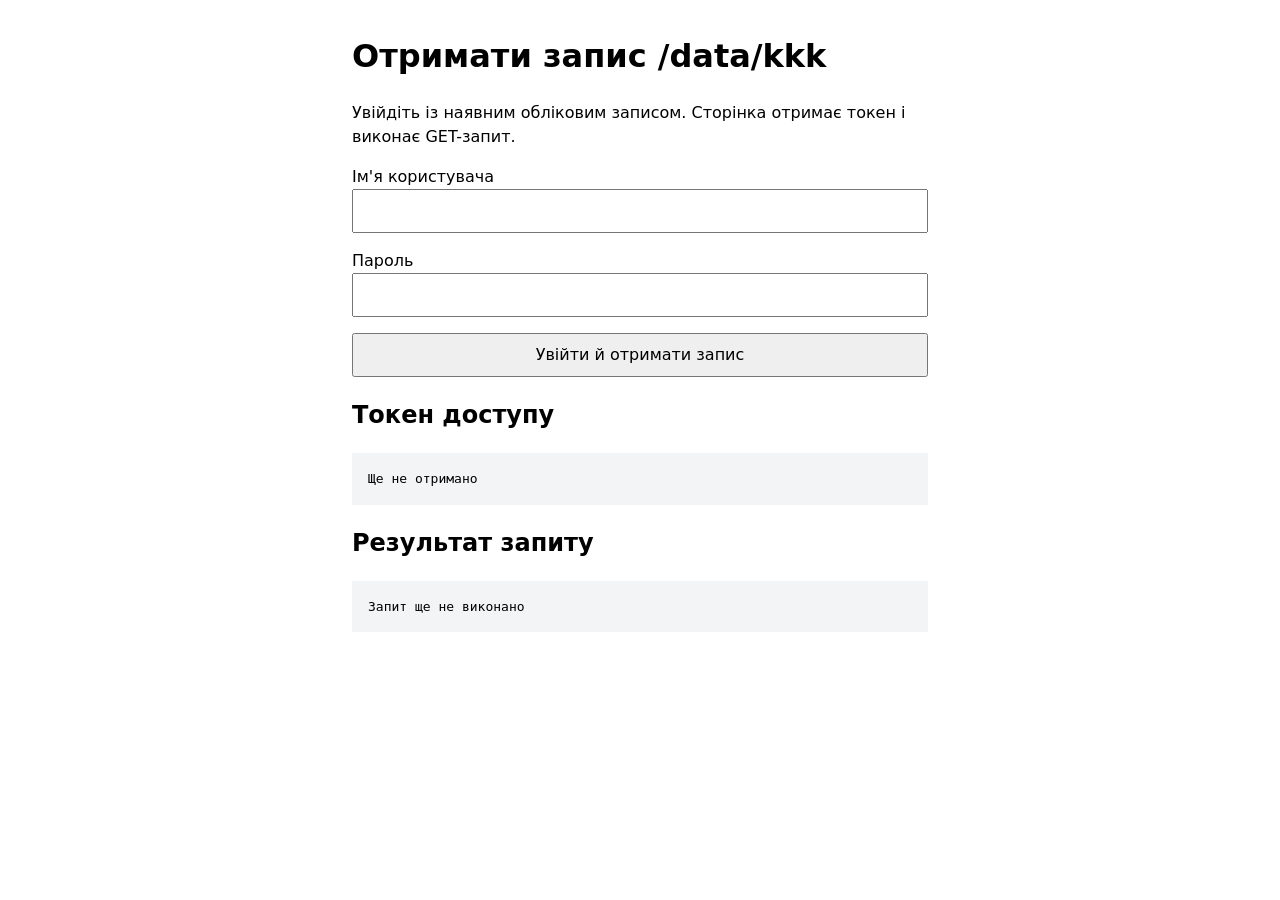
==== app/static/index.html @ 4f5c3232 "." ====
<!doctype html>
<html lang="uk">
  <head>
    <meta charset="utf-8">
    <meta name="viewport" content="width=device-width, initial-scale=1">
    <title>Доступ до JSON-запису</title>
    <style>
      body {
        font-family: system-ui, sans-serif;
        line-height: 1.5;
        margin: 2rem auto;
        max-width: 36rem;
        padding: 0 1rem;
      }

      label {
        display: block;
        margin-top: 1rem;
      }

      input,
      button {
        box-sizing: border-box;
        font: inherit;
        padding: 0.5rem;
        width: 100%;
      }

      button {
        cursor: pointer;
        margin-top: 1rem;
      }

      pre {
        background: #f3f4f6;
        overflow-wrap: anywhere;
        padding: 1rem;
        white-space: pre-wrap;
      }
    </style>
  </head>
  <body>
    <main>
      <h1>Отримати запис /data/kkk</h1>
      <p>Увійдіть із наявним обліковим записом. Сторінка отримає токен і виконає GET-запит.</p>
      <form id="login-form">
        <label for="username">Ім'я користувача</label>
        <input id="username" name="username" autocomplete="username" required>

        <label for="password">Пароль</label>
        <input id="password" name="password" type="password" autocomplete="current-password" required>

        <button type="submit">Увійти й отримати запис</button>
      </form>
      <section aria-live="polite">
        <h2>Токен доступу</h2>
        <pre id="token">Ще не отримано</pre>
        <h2>Результат запиту</h2>
        <pre id="result">Запит ще не виконано</pre>
      </section>
    </main>
    <script>
      const form = document.querySelector("#login-form");
      const tokenOutput = document.querySelector("#token");
      const resultOutput = document.querySelector("#result");

      form.addEventListener("submit", async (event) => {
        event.preventDefault();
        tokenOutput.textContent = "Отримання токена...";
        resultOutput.textContent = "Очікування...";

        const formData = new FormData(form);
        const credentials = new URLSearchParams();
        credentials.set("username", formData.get("username"));
        credentials.set("password", formData.get("password"));

        try {
          const loginResponse = await fetch("/auth/token", {
            method: "POST",
            headers: { "Content-Type": "application/x-www-form-urlencoded" },
            body: credentials,
          });
          const loginData = await loginResponse.json();
          if (!loginResponse.ok) {
            throw new Error(loginData.detail || `Помилка входу (${loginResponse.status})`);
          }

          const accessToken = loginData.access_token;
          tokenOutput.textContent = accessToken;

          const dataResponse = await fetch("/data/kkk", {
            headers: { Authorization: `Bearer ${accessToken}` },
          });
          const data = await dataResponse.json();
          resultOutput.textContent = JSON.stringify(
            dataResponse.ok ? data : { status: dataResponse.status, detail: data.detail },
            null,
            2,
          );
        } catch (error) {
          resultOutput.textContent = error.message;
          if (tokenOutput.textContent === "Отримання токена...") {
            tokenOutput.textContent = "Не вдалося отримати токен";
          }
        }
      });
    </script>
  </body>
</html>
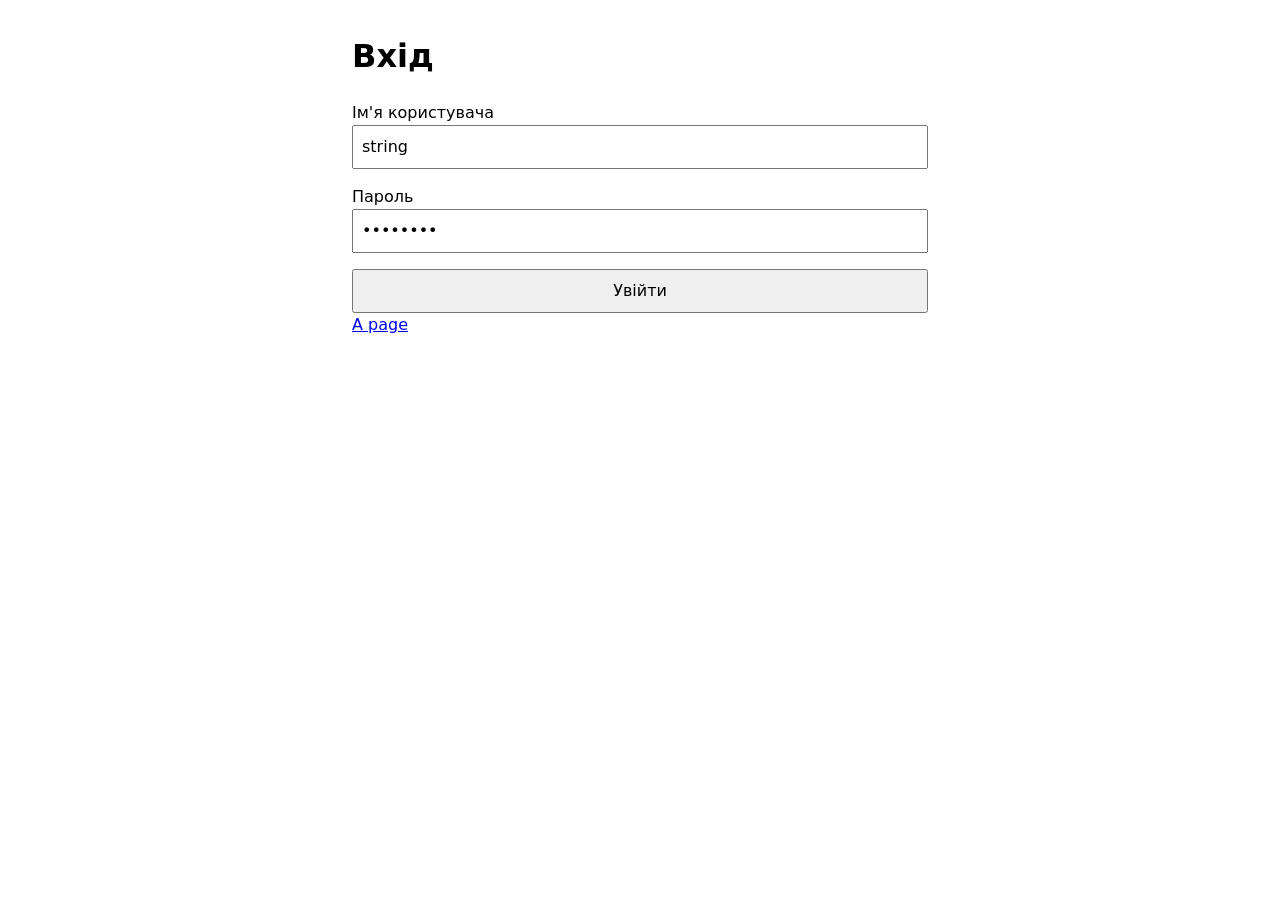
==== commit 901e6592: "." ====
--- a/app/static/index.html
+++ b/app/static/index.html
@@ -3,7 +3,7 @@
   <head>
     <meta charset="utf-8">
     <meta name="viewport" content="width=device-width, initial-scale=1">
-    <title>Доступ до JSON-запису</title>
+    <title>Вхід</title>
     <style>
       body {
         font-family: system-ui, sans-serif;
@@ -41,22 +41,18 @@
   </head>
   <body>
     <main>
-      <h1>Отримати запис /data/kkk</h1>
-      <p>Увійдіть із наявним обліковим записом. Сторінка отримає токен і виконає GET-запит.</p>
+      <h1>Вхід</h1>
       <form id="login-form">
         <label for="username">Ім'я користувача</label>
-        <input id="username" name="username" autocomplete="username" required>
+        <input id="username" name="username" autocomplete="username" required value="string">
 
         <label for="password">Пароль</label>
-        <input id="password" name="password" type="password" autocomplete="current-password" required>
+        <input id="password" name="password" type="password" autocomplete="current-password" required value="stringst">
 
-        <button type="submit">Увійти й отримати запис</button>
+        <button type="submit">Увійти</button>
       </form>
       <section aria-live="polite">
-        <h2>Токен доступу</h2>
-        <pre id="token">Ще не отримано</pre>
-        <h2>Результат запиту</h2>
-        <pre id="result">Запит ще не виконано</pre>
+        <a href="work.html">A page</a>
       </section>
     </main>
     <script>
@@ -66,8 +62,6 @@
 
       form.addEventListener("submit", async (event) => {
         event.preventDefault();
-        tokenOutput.textContent = "Отримання токена...";
-        resultOutput.textContent = "Очікування...";
 
         const formData = new FormData(form);
         const credentials = new URLSearchParams();
@@ -81,28 +75,16 @@
             body: credentials,
           });
           const loginData = await loginResponse.json();
+          //
+          const accessToken = loginData.access_token;
+          sessionStorage.setItem("accessToken", accessToken);
+
           if (!loginResponse.ok) {
             throw new Error(loginData.detail || `Помилка входу (${loginResponse.status})`);
           }
-
-          const accessToken = loginData.access_token;
-          tokenOutput.textContent = accessToken;
-
-          const dataResponse = await fetch("/data/kkk", {
-            headers: { Authorization: `Bearer ${accessToken}` },
-          });
-          const data = await dataResponse.json();
-          resultOutput.textContent = JSON.stringify(
-            dataResponse.ok ? data : { status: dataResponse.status, detail: data.detail },
-            null,
-            2,
-          );
         } catch (error) {
-          resultOutput.textContent = error.message;
-          if (tokenOutput.textContent === "Отримання токена...") {
-            tokenOutput.textContent = "Не вдалося отримати токен";
-          }
-        }
+          alert(error.message);
+        } 
       });
     </script>
   </body>
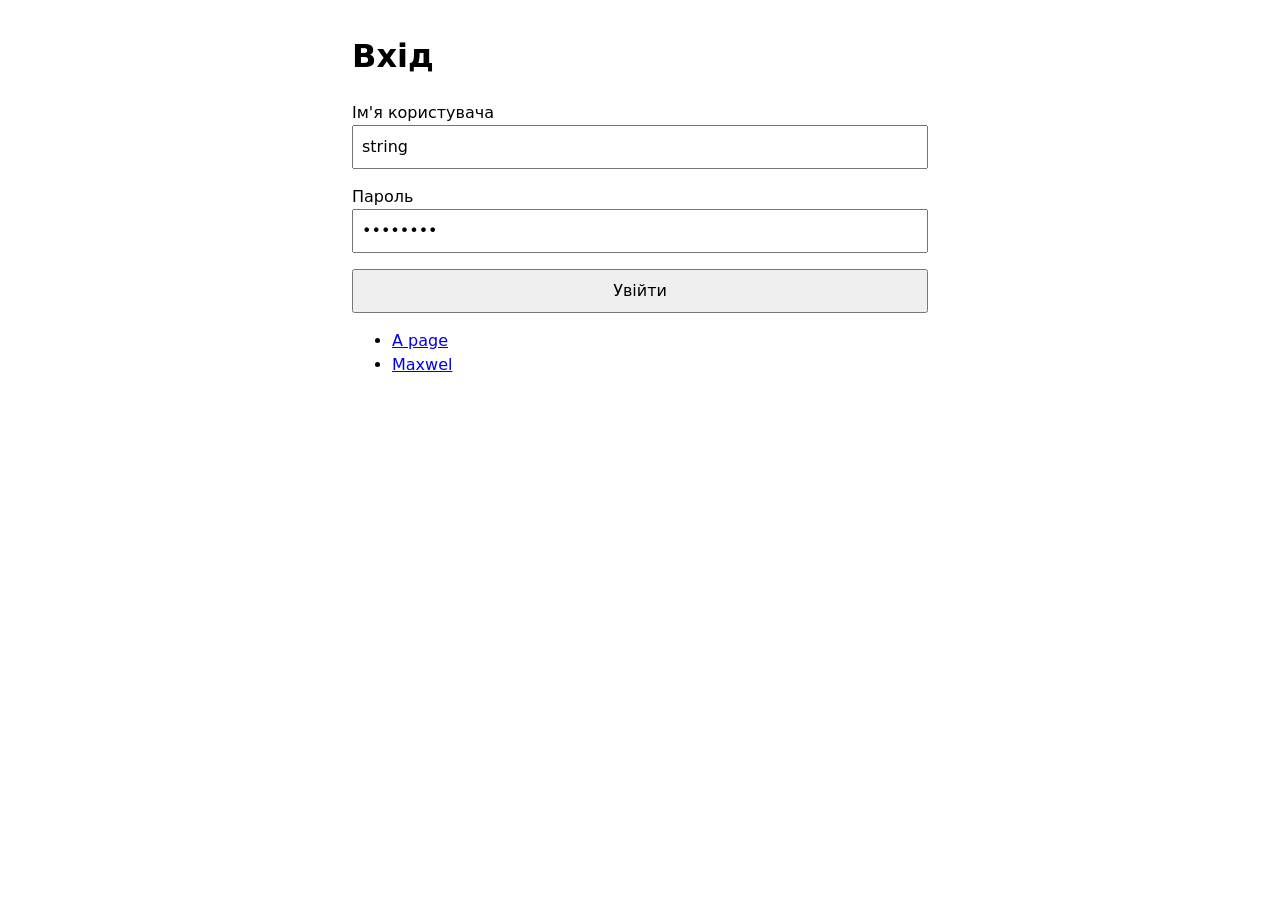
==== commit 2b17cc79: "." ====
--- a/app/static/index.html
+++ b/app/static/index.html
@@ -52,7 +52,10 @@
         <button type="submit">Увійти</button>
       </form>
       <section aria-live="polite">
-        <a href="work.html">A page</a>
+        <ul>
+          <li><a href="work.html">A page</a></li>
+          <li><a href="maxwell/index.html">Maxwel</a></li>
+        </ul>
       </section>
     </main>
     <script>
